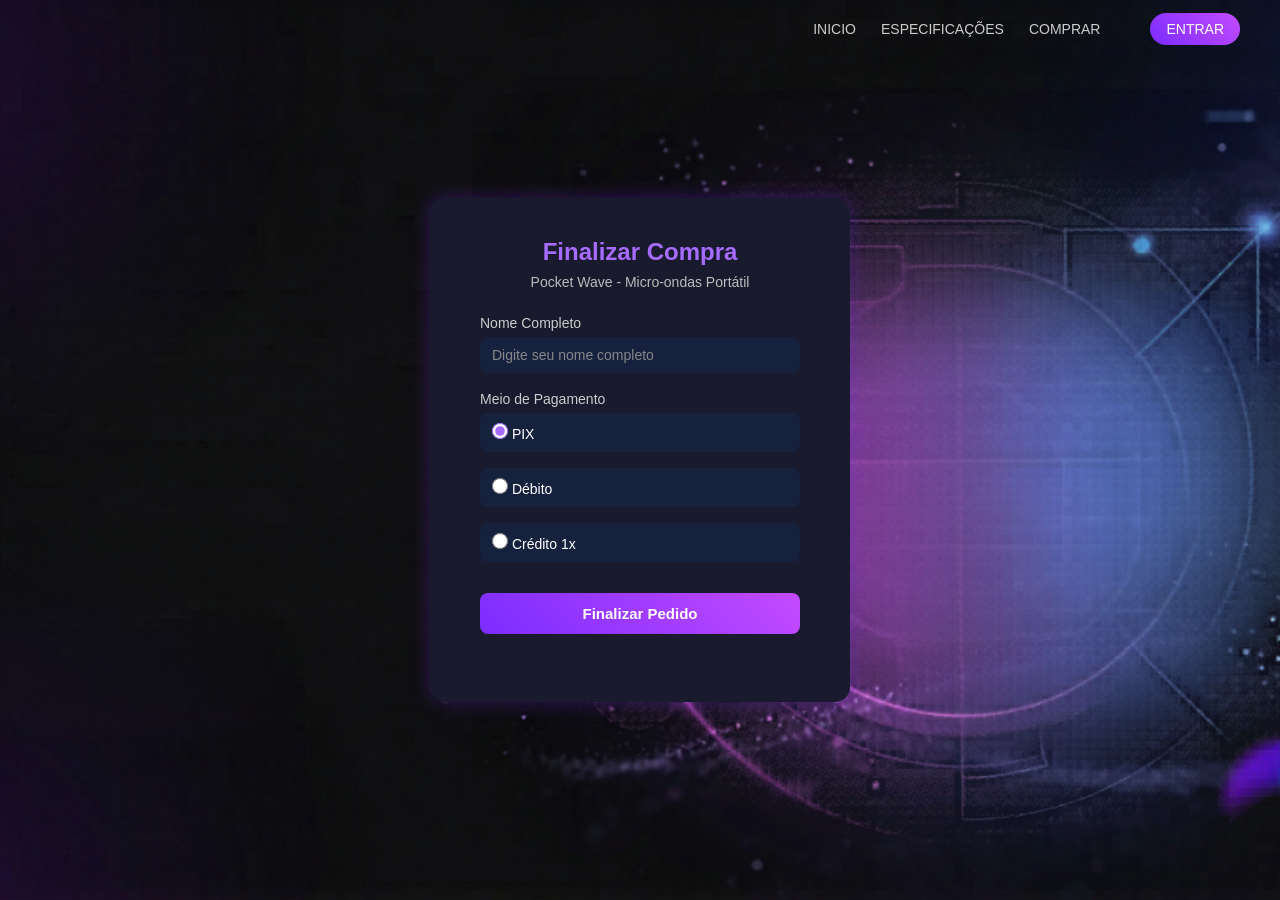
==== checkout.html @ 29775de2 "site" ====
<!DOCTYPE html>
<html lang="pt-br">
<head>
    <meta charset="UTF-8">
    <title>Checkout - Pocket Wave</title>
    <link rel="stylesheet" href="style.css">
</head>
<body>

    <header>
        <nav class="navbar">
            <div class="nav-left" id="nav-user"></div>
            <ul>
                <li><a href="/">INICIO</a></li>
                <li><a href="/#especificacoes">ESPECIFICAÇÕES</a></li>
                <li><a href="/checkout.html">COMPRAR</a></li>
                <li><a href="/pedidos.html" id="nav-pedidos" style="display:none;">PEDIDOS</a></li>
                <li><a href="#" class="btn-login" id="btn-open-login">ENTRAR</a></li>
            </ul>
        </nav>
    </header>

    <section class="checkout-section">
        <div class="checkout-container">
            <h2>Finalizar Compra</h2>
            <p class="checkout-subtitle">Pocket Wave - Micro-ondas Portátil</p>
            
            <form id="checkout-form">
                <label for="checkout-nome">Nome Completo</label>
                <input type="text" id="checkout-nome" placeholder="Digite seu nome completo" required>

                <label>Meio de Pagamento</label>
                <div class="payment-options">
                    <label class="payment-option">
                        <input type="radio" name="pagamento" value="pix" checked>
                        <span>PIX</span>
                    </label>
                    <label class="payment-option">
                        <input type="radio" name="pagamento" value="debito">
                        <span>Débito</span>
                    </label>
                    <label class="payment-option">
                        <input type="radio" name="pagamento" value="credito">
                        <span>Crédito 1x</span>
                    </label>
                </div>

                <button type="submit" class="btn-finalizar">Finalizar Pedido</button>
                <p id="checkout-msg" class="msg"></p>
            </form>
        </div>
    </section>

    <!-- Modal Login / Registro -->
    <div id="login-modal" class="modal">
        <div class="modal-content">
            <span class="close-btn" id="btn-close-login">&times;</span>

            <div id="form-login">
                <h2>Entrar</h2>
                <input type="text" id="login-usuario" placeholder="Usuário ou Email">
                <input type="password" id="login-senha" placeholder="Senha">
                <button id="btn-login-submit">Entrar</button>
                <p class="toggle-form">Não tem conta? <a href="#" id="link-register">Criar conta</a></p>
                <p id="login-msg" class="msg"></p>
            </div>

            <div id="form-register" style="display:none;">
                <h2>Criar Conta</h2>
                <input type="email" id="reg-email" placeholder="Email">
                <input type="tel" id="reg-telefone" placeholder="Telefone">
                <input type="text" id="reg-usuario" placeholder="Nome de usuário">
                <input type="password" id="reg-senha" placeholder="Senha">
                <button id="btn-register-submit">Criar Conta</button>
                <p class="toggle-form">Já tem conta? <a href="#" id="link-login">Entrar</a></p>
                <p id="register-msg" class="msg"></p>
            </div>
        </div>
    </div>

    <script src="script.js"></script>
    <script>
        // Checkout specific logic
        const checkoutForm = document.getElementById('checkout-form');
        const checkoutMsg = document.getElementById('checkout-msg');

        checkoutForm.addEventListener('submit', async (e) => {
            e.preventDefault();
            const nome = document.getElementById('checkout-nome').value.trim();
            const pagamento = document.querySelector('input[name="pagamento"]:checked').value;
            const usuario = localStorage.getItem('pocketwave_user');

            if (!nome) {
                checkoutMsg.textContent = 'Preencha seu nome.';
                checkoutMsg.className = 'msg error';
                return;
            }

            const result = await apiPost('/api/pedido', { usuario, nome, pagamento, produto: 'Pocket Wave' });
            if (result.ok) {
                checkoutMsg.textContent = 'Pedido realizado com sucesso!';
                checkoutMsg.className = 'msg success';
                checkoutForm.reset();
                setTimeout(() => {
                    window.location.href = '/';
                }, 1500);
            } else {
                checkoutMsg.textContent = result.data.error || 'Erro ao finalizar pedido.';
                checkoutMsg.className = 'msg error';
            }
        });
    </script>
</body>
</html>
---- style.css ----
* {
    margin: 0;
    padding: 0;
    box-sizing: border-box;
    font-family: Arial, Helvetica, sans-serif;
}

body {
    height: 100vh;
    color: white;
}

/* NAVBAR */
.navbar {
    position: absolute;
    top: 20px;
    left: 40px;
    right: 40px;
    display: flex;
    justify-content: space-between;
    align-items: center;
}

.nav-left {
    display: flex;
    align-items: center;
    gap: 12px;
    font-size: 14px;
    color: white;
}

.nav-left span {
    color: #a66cff;
    font-weight: bold;
}

.btn-logout {
    background: linear-gradient(45deg, #ff4444, #ff8888);
    padding: 6px 14px;
    border-radius: 20px;
    color: white !important;
    font-size: 13px;
    cursor: pointer;
    border: none;
}

.navbar ul {
    list-style: none;
    display: flex;
    gap: 25px;
    align-items: center;
}

.navbar a {
    text-decoration: none;
    color: #ccc;
    font-size: 14px;
    transition: 0.3s;
}

.navbar a:hover {
    color: white;
}

.btn-login {
    background: linear-gradient(45deg, #7b2cff, #c44bff);
    padding: 8px 16px;
    border-radius: 20px;
    color: white !important;
}

/* HERO */
.hero {
    height: 100vh;
    display: flex;
    align-items: center;
    padding-left: 80px;

    background: url("img/fundoinicio.png") no-repeat center right;
    background-size: cover;
}

/* CONTEÚDO */
.content {
    max-width: 500px;
}

.content h2 {
    color: #a66cff;
    font-size: 32px;
    margin-bottom: 10px;
}

.content h1 {
    font-size: 48px;
    line-height: 1.2;
    margin-bottom: 20px;
}

.content p {
    color: #bbb;
    font-size: 14px;
    line-height: 1.6;
    margin-bottom: 25px;
}

/* BOTÃO */
.btn-comprar {
    display: inline-block;
    background: linear-gradient(45deg, #7b2cff, #c44bff);
    padding: 12px 22px;
    border-radius: 25px;
    text-decoration: none;
    color: white;
    font-weight: bold;
    transition: 0.3s;
}

.btn-comprar:hover {
    transform: scale(1.05);
}

/* MODAL */
.modal {
    display: none;
    position: fixed;
    z-index: 1000;
    left: 0;
    top: 0;
    width: 100%;
    height: 100%;
    background-color: rgba(0, 0, 0, 0.7);
    justify-content: center;
    align-items: center;
}

.modal.active {
    display: flex;
}

.modal-content {
    background: #1a1a2e;
    padding: 30px 40px;
    border-radius: 15px;
    width: 350px;
    max-width: 90%;
    position: relative;
    box-shadow: 0 0 20px rgba(123, 44, 255, 0.3);
}

.close-btn {
    position: absolute;
    top: 10px;
    right: 15px;
    font-size: 24px;
    color: #ccc;
    cursor: pointer;
    transition: 0.3s;
}

.close-btn:hover {
    color: white;
}

.modal-content h2 {
    color: #a66cff;
    margin-bottom: 20px;
    text-align: center;
}

.modal-content input {
    width: 100%;
    padding: 10px 12px;
    margin-bottom: 12px;
    border: none;
    border-radius: 8px;
    background: #16213e;
    color: white;
    font-size: 14px;
    outline: none;
}

.modal-content input::placeholder {
    color: #888;
}

.modal-content button {
    width: 100%;
    padding: 10px;
    border: none;
    border-radius: 8px;
    background: linear-gradient(45deg, #7b2cff, #c44bff);
    color: white;
    font-weight: bold;
    cursor: pointer;
    transition: 0.3s;
    font-size: 14px;
}

.modal-content button:hover {
    transform: scale(1.02);
}

.toggle-form {
    text-align: center;
    margin-top: 12px;
    font-size: 13px;
    color: #bbb;
}

.toggle-form a {
    color: #a66cff;
    text-decoration: none;
    font-weight: bold;
}

.toggle-form a:hover {
    text-decoration: underline;
}

.msg {
    text-align: center;
    margin-top: 10px;
    font-size: 13px;
    min-height: 18px;
}

.msg.error {
    color: #ff6b6b;
}

.msg.success {
    color: #6bff8e;
}

/* CHECKOUT */
.checkout-section {
    height: 100vh;
    display: flex;
    align-items: center;
    justify-content: center;
    background: url("img/fundoresto.png") no-repeat center center;
    background-size: cover;
}

.checkout-container {
    background: #1a1a2e;
    padding: 40px 50px;
    border-radius: 15px;
    width: 420px;
    max-width: 90%;
    box-shadow: 0 0 20px rgba(123, 44, 255, 0.3);
}

.checkout-container h2 {
    color: #a66cff;
    margin-bottom: 8px;
    text-align: center;
}

.checkout-subtitle {
    text-align: center;
    color: #bbb;
    font-size: 14px;
    margin-bottom: 25px;
}

.checkout-container label {
    display: block;
    margin-bottom: 6px;
    font-size: 14px;
    color: #ccc;
}

.checkout-container input[type="text"] {
    width: 100%;
    padding: 10px 12px;
    margin-bottom: 18px;
    border: none;
    border-radius: 8px;
    background: #16213e;
    color: white;
    font-size: 14px;
    outline: none;
}

.checkout-container input[type="text"]::placeholder {
    color: #888;
}

.payment-options {
    display: flex;
    flex-direction: column;
    gap: 10px;
    margin-bottom: 25px;
}

.payment-option {
    display: flex;
    align-items: center;
    gap: 10px;
    background: #16213e;
    padding: 10px 12px;
    border-radius: 8px;
    cursor: pointer;
    transition: 0.3s;
}

.payment-option:hover {
    background: #1e2a4a;
}

.payment-option input[type="radio"] {
    accent-color: #a66cff;
    width: 16px;
    height: 16px;
    cursor: pointer;
}

.payment-option span {
    color: white;
    font-size: 14px;
}

.btn-finalizar {
    width: 100%;
    padding: 12px;
    border: none;
    border-radius: 8px;
    background: linear-gradient(45deg, #7b2cff, #c44bff);
    color: white;
    font-weight: bold;
    cursor: pointer;
    transition: 0.3s;
    font-size: 15px;
}

.btn-finalizar:hover {
    transform: scale(1.02);
}

/* PEDIDOS */
.pedidos-section {
    min-height: 100vh;
    padding: 100px 40px 40px;
    background: url("img/fundoresto.png") no-repeat center center;
    background-size: cover;
}

.pedidos-container {
    max-width: 900px;
    margin: 0 auto;
}

.pedidos-container h2 {
    color: #a66cff;
    text-align: center;
    margin-bottom: 30px;
    font-size: 32px;
}

.pedidos-lista {
    display: flex;
    flex-direction: column;
    gap: 20px;
}

.pedido-card {
    background: #1a1a2e;
    border-radius: 15px;
    padding: 25px 30px;
    box-shadow: 0 0 15px rgba(123, 44, 255, 0.2);
    transition: 0.3s;
}

.pedido-card:hover {
    transform: translateY(-3px);
    box-shadow: 0 0 25px rgba(123, 44, 255, 0.35);
}

.pedido-header {
    display: flex;
    justify-content: space-between;
    align-items: center;
    margin-bottom: 15px;
    padding-bottom: 12px;
    border-bottom: 1px solid #2a2a4e;
}

.pedido-numero {
    color: #a66cff;
    font-weight: bold;
    font-size: 18px;
}

.pedido-data {
    color: #888;
    font-size: 13px;
}

.pedido-info p {
    color: #ccc;
    font-size: 14px;
    margin-bottom: 6px;
}

.pedido-info strong {
    color: white;
}

.loading, .sem-pedidos, .error {
    text-align: center;
    color: #bbb;
    font-size: 16px;
    padding: 40px;
}

.error {
    color: #ff6b6b;
}

.btn-entregue {
    margin-top: 15px;
    width: 100%;
    padding: 10px;
    border: none;
    border-radius: 8px;
    background: linear-gradient(45deg, #00c853, #64dd17);
    color: white;
    font-weight: bold;
    cursor: pointer;
    transition: 0.3s;
    font-size: 14px;
}

.btn-entregue:hover {
    transform: scale(1.02);
}

/* ESPECIFICAÇÕES */
.especificacoes {
    min-height: 100vh;
    display: flex;
    align-items: center;
    justify-content: center;
    padding: 80px 40px;
    background: url("img/fundoresto.png") no-repeat center right;
    background-size: cover;
}

.especificacoes-content {
    max-width: 900px;
    width: 100%;
}

.especificacoes-content h2 {
    color: #a66cff;
    font-size: 36px;
    text-align: center;
    margin-bottom: 50px;
}

.specs-grid {
    display: grid;
    grid-template-columns: repeat(auto-fit, minmax(220px, 1fr));
    gap: 20px;
}

.spec-item {
    background: rgba(26, 26, 46, 0.85);
    backdrop-filter: blur(8px);
    border-radius: 15px;
    padding: 25px 20px;
    text-align: center;
    box-shadow: 0 0 15px rgba(123, 44, 255, 0.15);
    transition: 0.3s;
    display: flex;
    flex-direction: column;
    gap: 8px;
}

.spec-item:hover {
    transform: translateY(-5px);
    box-shadow: 0 0 25px rgba(123, 44, 255, 0.35);
}

.spec-item.full {
    grid-column: 1 / -1;
}

.spec-valor {
    color: white;
    font-size: 22px;
    font-weight: bold;
}

.spec-label {
    color: #bbb;
    font-size: 13px;
    line-height: 1.4;
}

html {
    scroll-behavior: smooth;
}
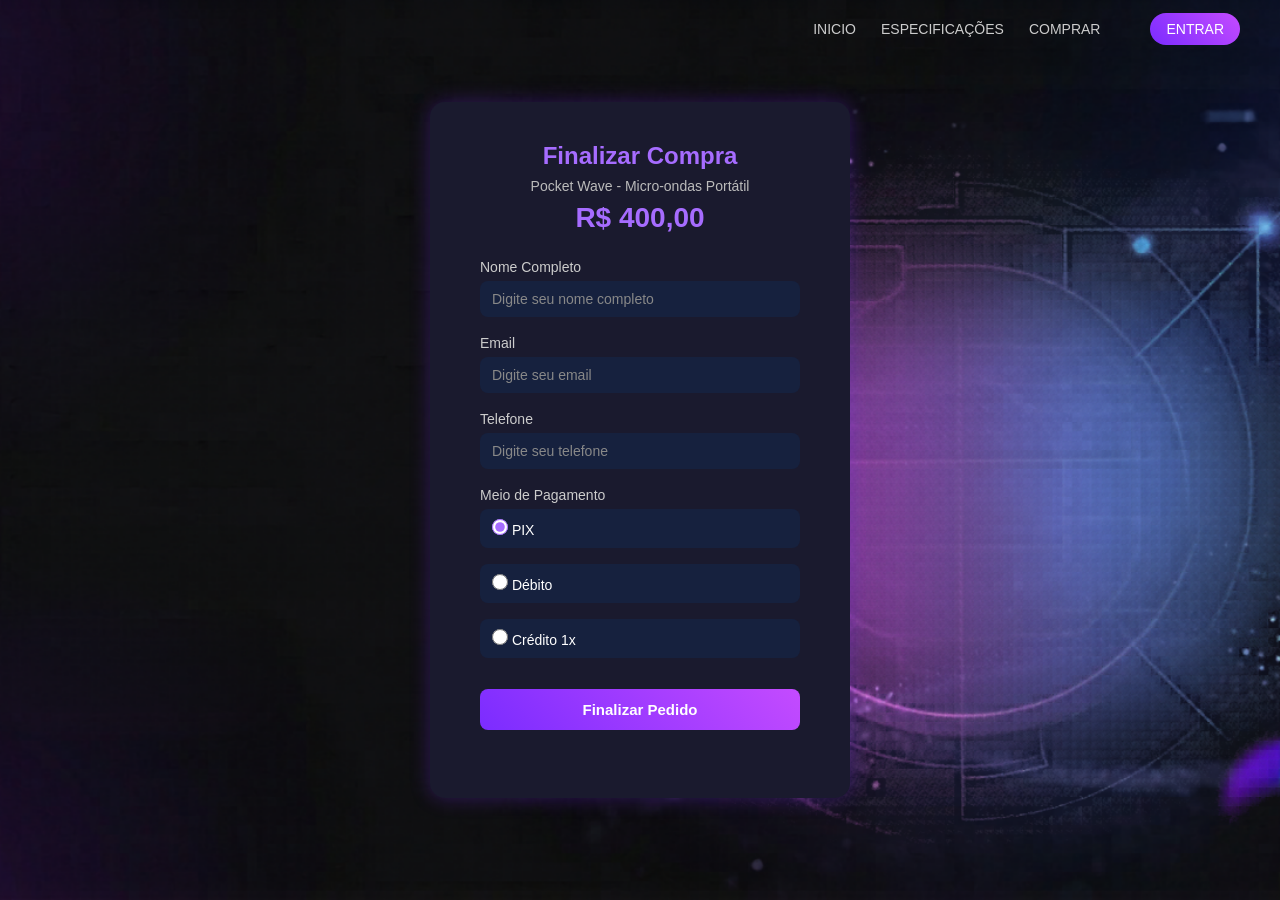
==== commit f1221b66: "arrumado" ====
--- a/checkout.html
+++ b/checkout.html
@@ -2,6 +2,7 @@
 <html lang="pt-br">
 <head>
     <meta charset="UTF-8">
+    <meta name="viewport" content="width=device-width, initial-scale=1.0">
     <title>Checkout - Pocket Wave</title>
     <link rel="stylesheet" href="style.css">
 </head>
@@ -10,7 +11,8 @@
     <header>
         <nav class="navbar">
             <div class="nav-left" id="nav-user"></div>
-            <ul>
+            <button class="menu-toggle" id="menu-toggle" aria-label="Abrir menu">&#9776;</button>
+            <ul id="nav-menu">
                 <li><a href="/">INICIO</a></li>
                 <li><a href="/#especificacoes">ESPECIFICAÇÕES</a></li>
                 <li><a href="/checkout.html">COMPRAR</a></li>
@@ -24,10 +26,17 @@
         <div class="checkout-container">
             <h2>Finalizar Compra</h2>
             <p class="checkout-subtitle">Pocket Wave - Micro-ondas Portátil</p>
+            <p class="checkout-preco">R$ 400,00</p>
             
             <form id="checkout-form">
                 <label for="checkout-nome">Nome Completo</label>
                 <input type="text" id="checkout-nome" placeholder="Digite seu nome completo" required>
+
+                <label for="checkout-email">Email</label>
+                <input type="email" id="checkout-email" placeholder="Digite seu email" required>
+
+                <label for="checkout-telefone">Telefone</label>
+                <input type="tel" id="checkout-telefone" placeholder="Digite seu telefone" required>
 
                 <label>Meio de Pagamento</label>
                 <div class="payment-options">
@@ -80,6 +89,27 @@
 
     <script src="script.js"></script>
     <script>
+        // Fetch user data and pre-fill form
+        async function preencherDadosUsuario() {
+            const usuario = localStorage.getItem('pocketwave_user');
+            if (!usuario) return;
+
+            try {
+                const res = await fetch('/api/logins');
+                const logins = await res.json();
+                const userData = logins.find(l => l.usuario === usuario);
+                if (userData) {
+                    document.getElementById('checkout-nome').value = userData.usuario || '';
+                    document.getElementById('checkout-email').value = userData.email || '';
+                    document.getElementById('checkout-telefone').value = userData.telefone || '';
+                }
+            } catch (e) {
+                console.error('Erro ao carregar dados do usuário:', e);
+            }
+        }
+
+        preencherDadosUsuario();
+
         // Checkout specific logic
         const checkoutForm = document.getElementById('checkout-form');
         const checkoutMsg = document.getElementById('checkout-msg');
@@ -87,6 +117,8 @@
         checkoutForm.addEventListener('submit', async (e) => {
             e.preventDefault();
             const nome = document.getElementById('checkout-nome').value.trim();
+            const email = document.getElementById('checkout-email').value.trim();
+            const telefone = document.getElementById('checkout-telefone').value.trim();
             const pagamento = document.querySelector('input[name="pagamento"]:checked').value;
             const usuario = localStorage.getItem('pocketwave_user');
 
@@ -96,7 +128,7 @@
                 return;
             }
 
-            const result = await apiPost('/api/pedido', { usuario, nome, pagamento, produto: 'Pocket Wave' });
+            const result = await apiPost('/api/pedido', { usuario, nome, email, telefone, pagamento, produto: 'Pocket Wave' });
             if (result.ok) {
                 checkoutMsg.textContent = 'Pedido realizado com sucesso!';
                 checkoutMsg.className = 'msg success';
--- a/style.css
+++ b/style.css
@@ -8,6 +8,7 @@
 body {
     height: 100vh;
     color: white;
+    background-color: black;
 }
 
 /* NAVBAR */
@@ -75,9 +76,9 @@
     display: flex;
     align-items: center;
     padding-left: 80px;
-
-    background: url("img/fundoinicio.png") no-repeat center right;
-    background-size: cover;
+    background-color: black;
+    background: url("img/microondas.png") no-repeat center center, url("img/fundoresto.png") no-repeat center center;
+    background-size: contain, cover;
 }
 
 /* CONTEÚDO */
@@ -239,6 +240,7 @@
     display: flex;
     align-items: center;
     justify-content: center;
+    background-color: black;
     background: url("img/fundoresto.png") no-repeat center center;
     background-size: cover;
 }
@@ -262,6 +264,14 @@
     text-align: center;
     color: #bbb;
     font-size: 14px;
+    margin-bottom: 8px;
+}
+
+.checkout-preco {
+    text-align: center;
+    color: #a66cff;
+    font-size: 28px;
+    font-weight: bold;
     margin-bottom: 25px;
 }
 
@@ -272,7 +282,9 @@
     color: #ccc;
 }
 
-.checkout-container input[type="text"] {
+.checkout-container input[type="text"],
+.checkout-container input[type="email"],
+.checkout-container input[type="tel"] {
     width: 100%;
     padding: 10px 12px;
     margin-bottom: 18px;
@@ -284,7 +296,9 @@
     outline: none;
 }
 
-.checkout-container input[type="text"]::placeholder {
+.checkout-container input[type="text"]::placeholder,
+.checkout-container input[type="email"]::placeholder,
+.checkout-container input[type="tel"]::placeholder {
     color: #888;
 }
 
@@ -343,6 +357,7 @@
 .pedidos-section {
     min-height: 100vh;
     padding: 100px 40px 40px;
+    background-color: black;
     background: url("img/fundoresto.png") no-repeat center center;
     background-size: cover;
 }
@@ -444,6 +459,7 @@
     align-items: center;
     justify-content: center;
     padding: 80px 40px;
+    background-color: black;
     background: url("img/fundoresto.png") no-repeat center right;
     background-size: cover;
 }
@@ -504,3 +520,190 @@
     scroll-behavior: smooth;
 }
 
+/* MENU MOBILE */
+.menu-toggle {
+    display: none;
+    background: none;
+    border: none;
+    color: white;
+    font-size: 28px;
+    cursor: pointer;
+    z-index: 1001;
+}
+
+/* RESPONSIVIDADE */
+@media (max-width: 768px) {
+    /* NAVBAR MOBILE */
+    .navbar {
+        position: fixed;
+        top: 0;
+        left: 0;
+        right: 0;
+        padding: 15px 20px;
+        background: rgba(0, 0, 0, 0.85);
+        backdrop-filter: blur(10px);
+        z-index: 999;
+    }
+
+    .menu-toggle {
+        display: block;
+    }
+
+    .navbar ul {
+        display: none;
+        flex-direction: column;
+        position: absolute;
+        top: 60px;
+        left: 0;
+        right: 0;
+        background: rgba(0, 0, 0, 0.95);
+        padding: 20px;
+        gap: 15px;
+        align-items: center;
+    }
+
+    .navbar ul.active {
+        display: flex;
+    }
+
+    .navbar a {
+        font-size: 16px;
+    }
+
+    /* HERO MOBILE */
+    .hero {
+        padding: 100px 20px 40px;
+        text-align: center;
+        justify-content: center;
+        background: url("img/microondas.png") no-repeat center center, url("img/fundoresto.png") no-repeat center center;
+        background-size: contain, cover;
+    }
+
+    .content {
+        max-width: 100%;
+    }
+
+    .content h2 {
+        font-size: 22px;
+    }
+
+    .content h1 {
+        font-size: 32px;
+    }
+
+    .content p {
+        font-size: 14px;
+    }
+
+    .btn-comprar {
+        padding: 12px 24px;
+        font-size: 14px;
+    }
+
+    /* ESPECIFICAÇÕES MOBILE */
+    .especificacoes {
+        padding: 100px 20px 40px;
+    }
+
+    .especificacoes-content h2 {
+        font-size: 26px;
+        margin-bottom: 30px;
+    }
+
+    .specs-grid {
+        grid-template-columns: 1fr;
+        gap: 15px;
+    }
+
+    .spec-item {
+        padding: 20px 15px;
+    }
+
+    .spec-valor {
+        font-size: 18px;
+    }
+
+    .spec-label {
+        font-size: 12px;
+    }
+
+    /* CHECKOUT MOBILE */
+    .checkout-section {
+        padding: 100px 15px 40px;
+        height: auto;
+        min-height: 100vh;
+    }
+
+    .checkout-container {
+        width: 100%;
+        padding: 25px 20px;
+    }
+
+    .checkout-container h2 {
+        font-size: 22px;
+    }
+
+    /* PEDIDOS MOBILE */
+    .pedidos-section {
+        padding: 100px 15px 40px;
+    }
+
+    .pedidos-container h2 {
+        font-size: 26px;
+    }
+
+    .pedido-card {
+        padding: 18px 15px;
+    }
+
+    .pedido-header {
+        flex-direction: column;
+        align-items: flex-start;
+        gap: 5px;
+    }
+
+    .pedido-numero {
+        font-size: 16px;
+    }
+
+    .pedido-info p {
+        font-size: 13px;
+    }
+
+    /* MODAL MOBILE */
+    .modal-content {
+        width: 90%;
+        padding: 25px 20px;
+    }
+
+    .modal-content h2 {
+        font-size: 20px;
+    }
+
+    .modal-content input {
+        font-size: 16px; /* evita zoom no iOS */
+    }
+}
+
+@media (max-width: 480px) {
+    .content h1 {
+        font-size: 26px;
+    }
+
+    .content h2 {
+        font-size: 18px;
+    }
+
+    .especificacoes-content h2 {
+        font-size: 22px;
+    }
+
+    .pedidos-container h2 {
+        font-size: 22px;
+    }
+
+    .checkout-container h2 {
+        font-size: 20px;
+    }
+}
+
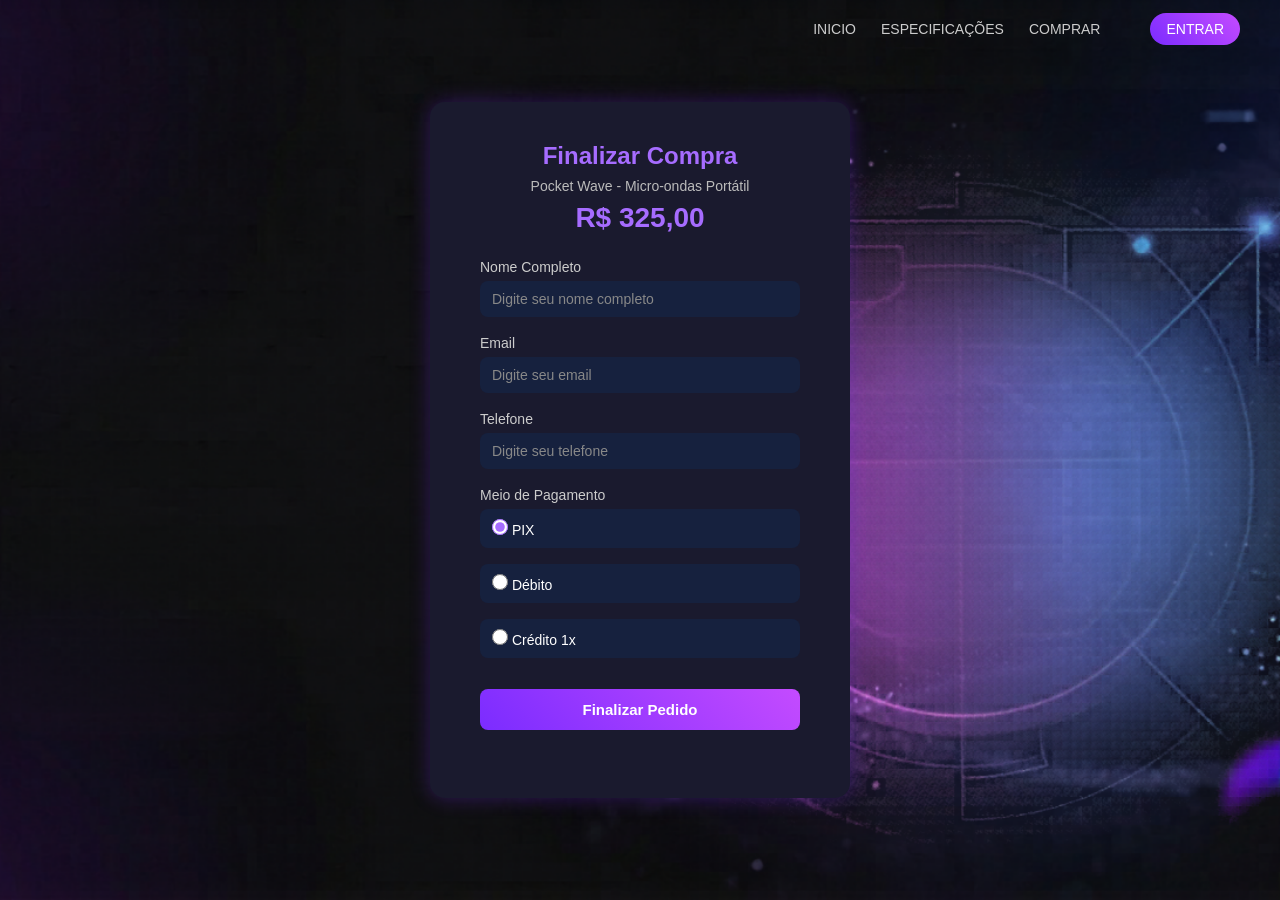
==== commit 3d0b1635: "infos" ====
--- a/checkout.html
+++ b/checkout.html
@@ -26,7 +26,7 @@
         <div class="checkout-container">
             <h2>Finalizar Compra</h2>
             <p class="checkout-subtitle">Pocket Wave - Micro-ondas Portátil</p>
-            <p class="checkout-preco">R$ 400,00</p>
+            <p class="checkout-preco">R$ 325,00</p>
             
             <form id="checkout-form">
                 <label for="checkout-nome">Nome Completo</label>
